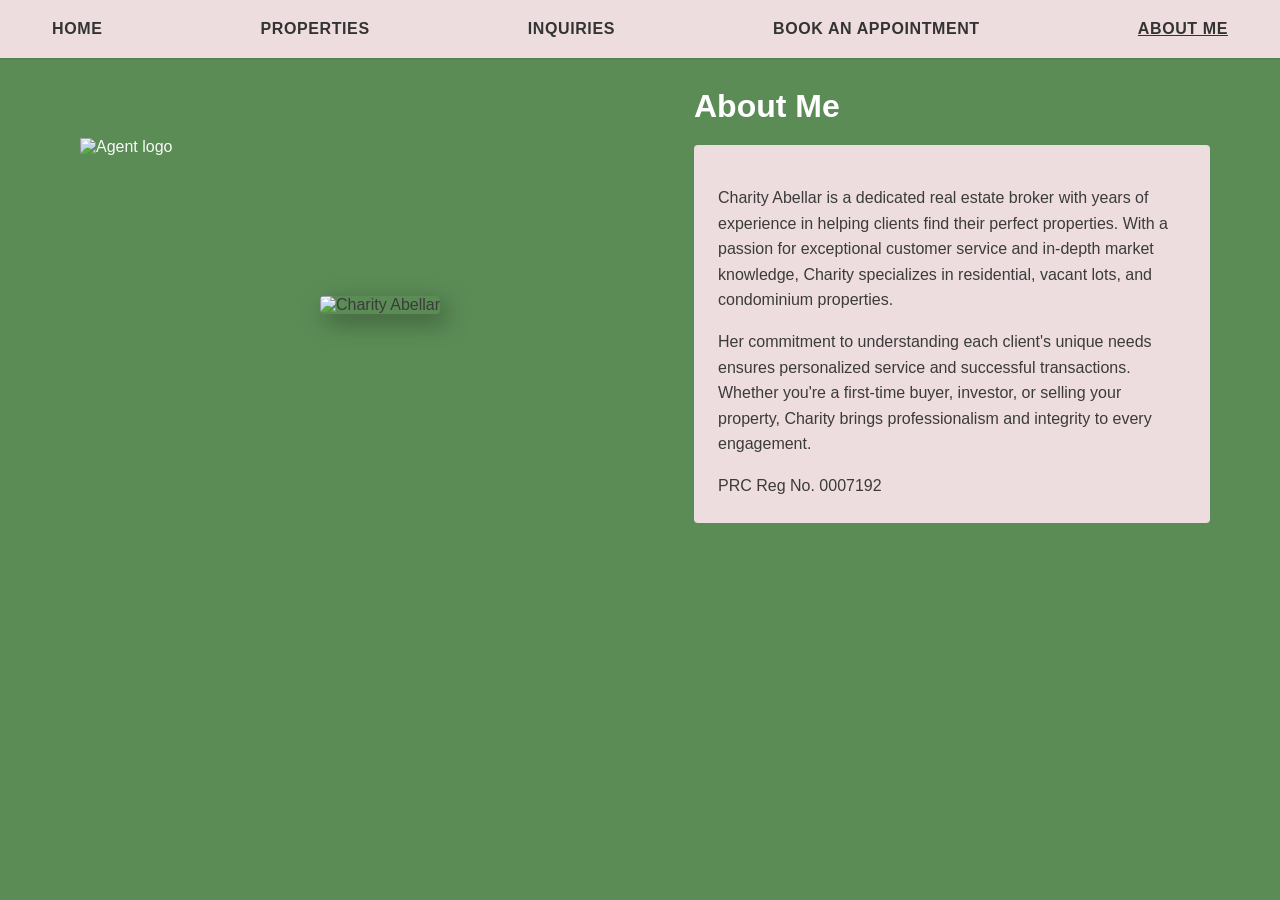
==== pages/about.html @ 585d0371 "Initial wwww" ====
<!DOCTYPE html>
<html lang="en">
<head>
	<meta charset="UTF-8" />
	<meta name="viewport" content="width=device-width, initial-scale=1.0" />
	<title>MKEL3 Properties — About</title>
	<link rel="stylesheet" href="../css/styles.css">
	<style>
		.about-container {
			display: grid;
			grid-template-columns: 1fr 1.5fr;
			gap: 30px;
			align-items: center;
		}

		.about-image {
			position: relative;
		}

		.about-image img {
			width: 100%;
			height: 400px;
			object-fit: cover;
			border-radius: 4px;
			box-shadow: 6px 8px 24px rgba(0,0,0,.35);
		}

		.about-content {
			color: #fff;
		}

		.about-content h2 {
			font-size: 32px;
			font-weight: 700;
			margin: 0 0 20px 0;
		}

		.about-text {
			background: var(--accent);
			padding: 24px;
			border-radius: 4px;
			color: var(--text);
			line-height: 1.6;
		}

		@media (max-width: 900px) {
			.about-container {
				grid-template-columns: 1fr;
			}

			.about-content h2 {
				font-size: 24px;
			}
		}
	</style>
</head>
<body>
	<header class="site-header">
		<nav class="nav">
			<a class="nav-link" href="home.html">HOME</a>
			<a class="nav-link" href="properties.html">PROPERTIES</a>
			<a class="nav-link" href="inquiries.html">INQUIRIES</a>
			<a class="nav-link" href="appointment.html">BOOK AN APPOINTMENT</a>
			<a class="nav-link active" href="about.html">ABOUT ME</a>
		</nav>
	</header>

	<div class="page-wrap">
		<aside class="sidebar">
			<div class="logo">
				<img src="https://i.imgur.com/0KXQbQq.png" alt="Agent logo" />
			</div>
		</aside>

		<main class="content">
			<section class="about-container">
				<!-- Profile Image -->
				<div class="about-image">
					<img src="https://images.unsplash.com/photo-1494790108377-be9c29b29330?w=500&q=60" alt="Charity Abellar" />
				</div>

				<!-- About Content -->
				<div class="about-content">
					<h2>About Me</h2>
					<div class="about-text">
						<p>Charity Abellar is a dedicated real estate broker with years of experience in helping clients find their perfect properties. With a passion for exceptional customer service and in-depth market knowledge, Charity specializes in residential, vacant lots, and condominium properties.</p>
						
						<p style="margin-top: 16px;">Her commitment to understanding each client's unique needs ensures personalized service and successful transactions. Whether you're a first-time buyer, investor, or selling your property, Charity brings professionalism and integrity to every engagement.</p>

						<p style="margin-top: 16px; margin-bottom: 0;">PRC Reg No. 0007192</p>
					</div>
				</div>
			</section>
		</main>
	</div>

	<script src="../js/properties.js"></script>
</body>
</html>
---- css/styles.css ----
/* Basic styles for Properties page - placed in css/styles.css */
:root{
  --accent:#eeddde; /* beige */
  --green:#5b8c56;
  --text:#3b3b3b;
}
*{box-sizing:border-box}
body{margin:0;font-family:Arial, Helvetica, sans-serif;color:var(--text);background:var(--green)}
.site-header{background:var(--accent);box-shadow:0 2px 0 rgba(0,0,0,.06)}
.nav{max-width:1200px;margin:0 auto;padding:20px 12px;display:flex;justify-content:space-between}
.nav-link{color:#333;text-decoration:none;font-weight:700;letter-spacing:.6px}
.nav-link.active{text-decoration:underline}

.page-wrap{max-width:1200px;margin:0 auto;display:flex;gap:30px;padding:30px}
.sidebar{width:220px;padding:10px;color:#fff}
.sidebar .category img{width:100%;display:block;border-radius:6px;box-shadow:4px 6px 18px rgba(0,0,0,.35)}
.cat-label{text-align:center;margin-top:14px;font-style:italic;font-weight:700}
.categories{list-style:none;padding:18px 0;margin:0;color:#fff}
.cat-item{padding:8px 0;border-bottom:1px solid rgba(255,255,255,.08)}
.logo{position:sticky;bottom:20px;margin-top:40px}
.logo img{width:140px;opacity:.95}

.content{flex:1}
.gallery{display:flex;gap:18px;align-items:flex-start}
.featured{flex:2}
.featured img{width:100%;height:380px;object-fit:cover;border-radius:4px;box-shadow:6px 8px 24px rgba(0,0,0,.35)}
.thumbs{flex:1;display:grid;grid-template-columns:1fr 1fr;gap:12px}
.thumbs img{width:100%;height:180px;object-fit:cover;border-radius:4px;cursor:pointer;box-shadow:4px 6px 18px rgba(0,0,0,.25)}

.property-meta{margin-top:18px}
.address{background:var(--accent);padding:18px;border-radius:4px;text-align:center;font-weight:600}
.details{background:var(--accent);padding:24px;margin-top:18px;border-radius:4px;min-height:120px}

.inquire-btn{position:fixed;right:36px;bottom:24px;background:var(--accent);color:var(--text);padding:14px 24px;border-radius:30px;border:4px solid rgba(255,255,255,.14);text-decoration:none;font-weight:700}

/* Lightbox */
.lightbox{position:fixed;inset:0;background:rgba(0,0,0,.8);display:none;align-items:center;justify-content:center;z-index:999}
.lightbox img{max-width:90%;max-height:85%;border-radius:6px}
.lb-close{position:absolute;top:18px;right:22px;background:transparent;color:#fff;border:0;font-size:36px;cursor:pointer}

/* Responsive */
@media (max-width:900px){
  .page-wrap{flex-direction:column;padding:18px}
  .sidebar{width:100%;order:2;display:flex;justify-content:space-between;align-items:center}
  .gallery{flex-direction:column}
  .featured img{height:260px}
  .thumbs{grid-template-columns:repeat(3,1fr)}
  .inquire-btn{right:18px}
}
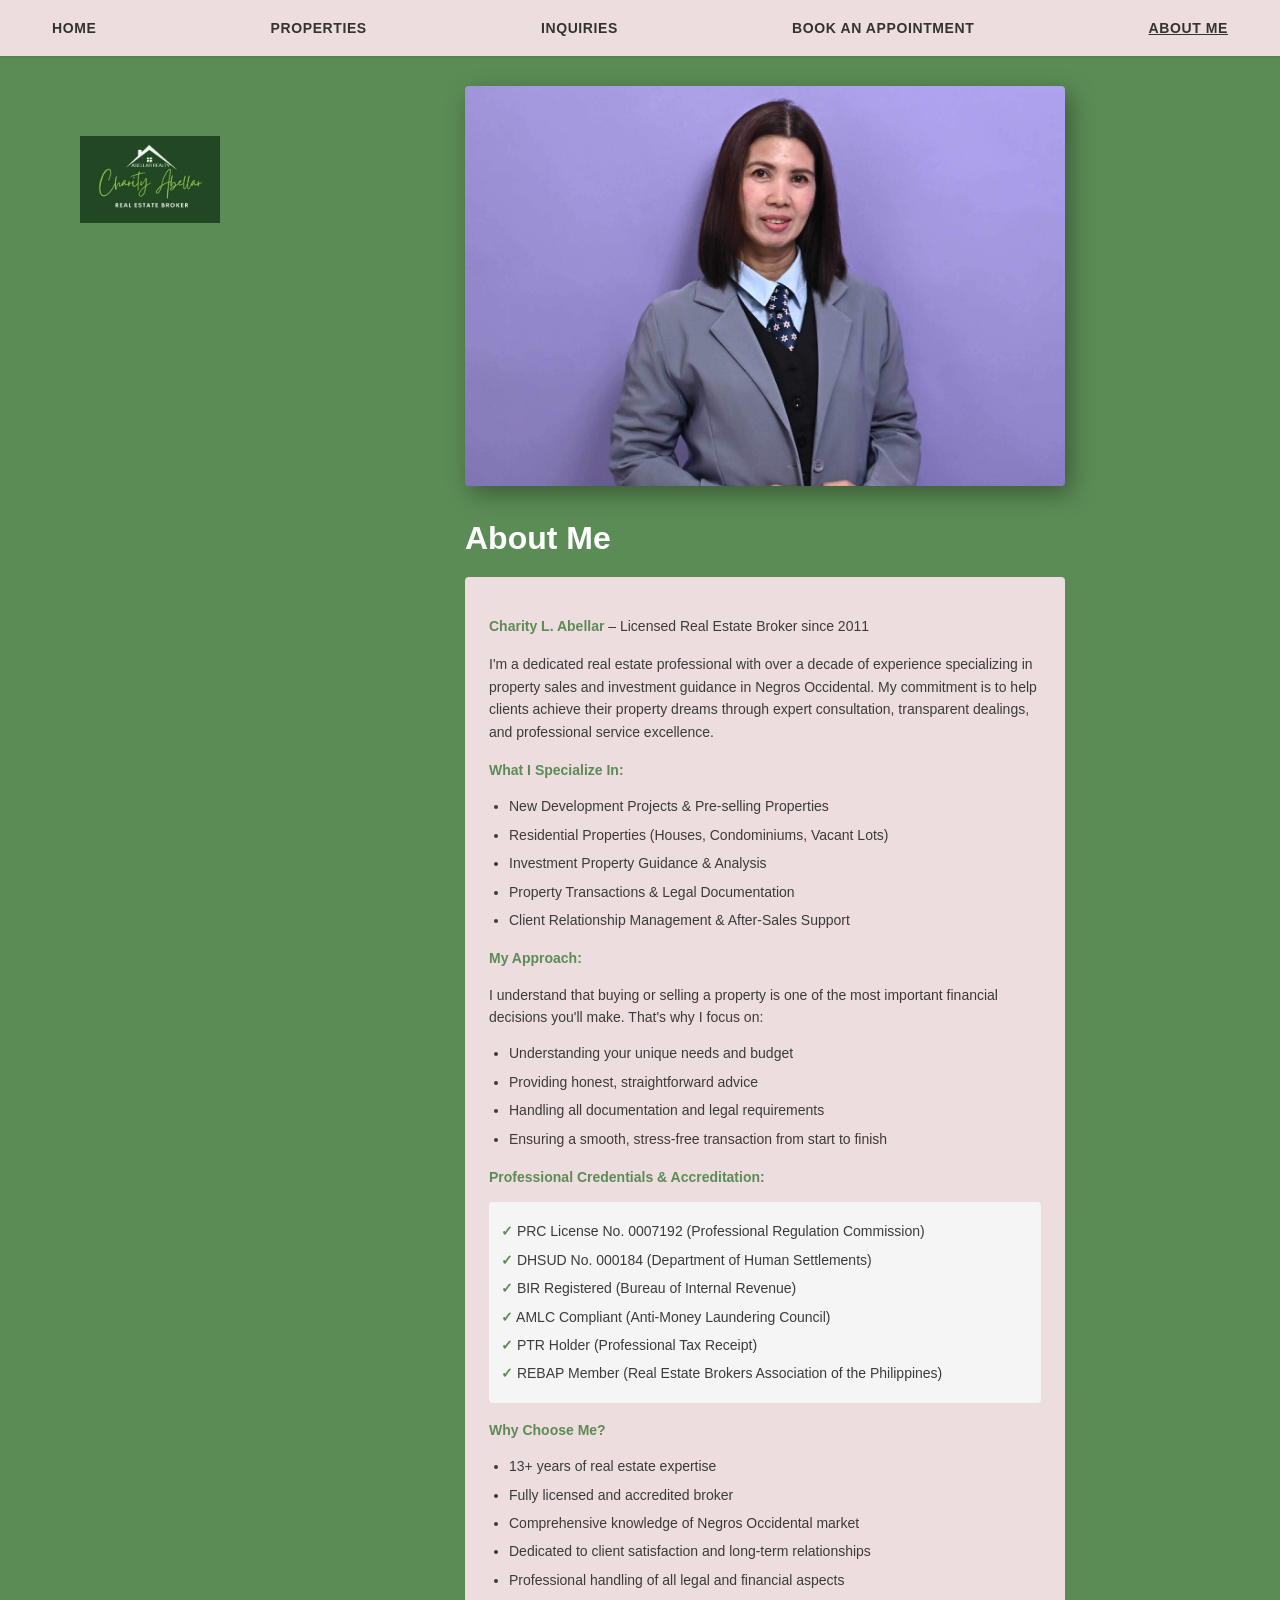
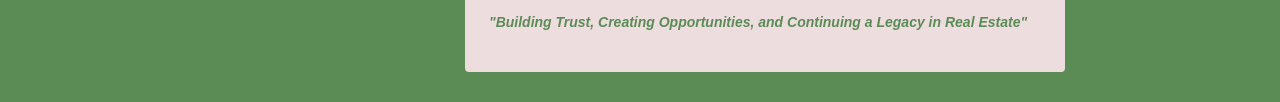
==== commit 44f8cbf4: "update 1" ====
--- a/pages/about.html
+++ b/pages/about.html
@@ -8,13 +8,21 @@
 	<style>
 		.about-container {
 			display: grid;
-			grid-template-columns: 1fr 1.5fr;
+			grid-template-columns: 1fr;
 			gap: 30px;
-			align-items: center;
+			max-width: 600px;
+			margin: 0 auto;
+			align-items: start;
+			justify-items: center;
 		}
 
 		.about-image {
-			position: relative;
+			width: 100%;
+		}
+
+		.about-content {
+			width: 100%;
+			color: #fff;
 		}
 
 		.about-image img {
@@ -23,10 +31,6 @@
 			object-fit: cover;
 			border-radius: 4px;
 			box-shadow: 6px 8px 24px rgba(0,0,0,.35);
-		}
-
-		.about-content {
-			color: #fff;
 		}
 
 		.about-content h2 {
@@ -41,15 +45,67 @@
 			border-radius: 4px;
 			color: var(--text);
 			line-height: 1.6;
+			font-size: 14px;
+		}
+
+		.about-text ul {
+			margin: 10px 0;
+			padding-left: 22px;
+		}
+
+		.about-text ul li {
+			margin-bottom: 6px;
+			color: var(--text);
+		}
+
+		.about-text strong {
+			color: #5b8c56;
+			font-weight: 700;
 		}
 
 		@media (max-width: 900px) {
 			.about-container {
 				grid-template-columns: 1fr;
+				max-width: 100%;
+				gap: 20px;
+			}
+
+			.about-image img {
+				height: 300px;
 			}
 
 			.about-content h2 {
 				font-size: 24px;
+			}
+
+			.about-text {
+				padding: 16px;
+				font-size: 13px;
+			}
+		}
+
+		@media (max-width: 600px) {
+			.about-image img {
+				height: 250px;
+			}
+
+			.about-content h2 {
+				font-size: 20px;
+				margin-bottom: 12px;
+			}
+
+			.about-text {
+				padding: 12px;
+				font-size: 12px;
+			}
+
+			.about-text ul {
+				margin: 8px 0;
+				padding-left: 20px;
+			}
+
+			.about-text p {
+				margin-bottom: 10px;
 			}
 		}
 	</style>
@@ -68,7 +124,7 @@
 	<div class="page-wrap">
 		<aside class="sidebar">
 			<div class="logo">
-				<img src="https://i.imgur.com/0KXQbQq.png" alt="Agent logo" />
+				<img src="../images/logo1.jpg" alt="Agent logo" />
 			</div>
 		</aside>
 
@@ -76,18 +132,57 @@
 			<section class="about-container">
 				<!-- Profile Image -->
 				<div class="about-image">
-					<img src="https://images.unsplash.com/photo-1494790108377-be9c29b29330?w=500&q=60" alt="Charity Abellar" />
+					<img src="../images/profilePicture/Pic2.jpg" alt="Charity Abellar" />
 				</div>
 
 				<!-- About Content -->
 				<div class="about-content">
 					<h2>About Me</h2>
 					<div class="about-text">
-						<p>Charity Abellar is a dedicated real estate broker with years of experience in helping clients find their perfect properties. With a passion for exceptional customer service and in-depth market knowledge, Charity specializes in residential, vacant lots, and condominium properties.</p>
+						<p><strong>Charity L. Abellar</strong> – Licensed Real Estate Broker since 2011</p>
 						
-						<p style="margin-top: 16px;">Her commitment to understanding each client's unique needs ensures personalized service and successful transactions. Whether you're a first-time buyer, investor, or selling your property, Charity brings professionalism and integrity to every engagement.</p>
+						<p style="margin-top: 16px;">I'm a dedicated real estate professional with over a decade of experience specializing in property sales and investment guidance in Negros Occidental. My commitment is to help clients achieve their property dreams through expert consultation, transparent dealings, and professional service excellence.</p>
+						
+						<p style="margin-top: 16px;"><strong>What I Specialize In:</strong></p>
+						<ul style="margin-top: 8px; padding-left: 20px;">
+							<li>New Development Projects & Pre-selling Properties</li>
+							<li>Residential Properties (Houses, Condominiums, Vacant Lots)</li>
+							<li>Investment Property Guidance & Analysis</li>
+							<li>Property Transactions & Legal Documentation</li>
+							<li>Client Relationship Management & After-Sales Support</li>
+						</ul>
 
-						<p style="margin-top: 16px; margin-bottom: 0;">PRC Reg No. 0007192</p>
+						<p style="margin-top: 16px;"><strong>My Approach:</strong></p>
+						<p>I understand that buying or selling a property is one of the most important financial decisions you'll make. That's why I focus on:</p>
+						<ul style="margin-top: 8px; padding-left: 20px;">
+							<li>Understanding your unique needs and budget</li>
+							<li>Providing honest, straightforward advice</li>
+							<li>Handling all documentation and legal requirements</li>
+							<li>Ensuring a smooth, stress-free transaction from start to finish</li>
+						</ul>
+
+						<p style="margin-top: 16px;"><strong>Professional Credentials & Accreditation:</strong></p>
+						<div style="background: #f5f5f5; padding: 12px; border-radius: 4px; margin-top: 12px; font-size: 14px;">
+							<p style="margin: 6px 0;"><strong>✓</strong> PRC License No. 0007192 (Professional Regulation Commission)</p>
+							<p style="margin: 6px 0;"><strong>✓</strong> DHSUD No. 000184 (Department of Human Settlements)</p>
+							<p style="margin: 6px 0;"><strong>✓</strong> BIR Registered (Bureau of Internal Revenue)</p>
+							<p style="margin: 6px 0;"><strong>✓</strong> AMLC Compliant (Anti-Money Laundering Council)</p>
+							<p style="margin: 6px 0;"><strong>✓</strong> PTR Holder (Professional Tax Receipt)</p>
+							<p style="margin: 6px 0;"><strong>✓</strong> REBAP Member (Real Estate Brokers Association of the Philippines)</p>
+						</div>
+
+						<p style="margin-top: 16px;"><strong>Why Choose Me?</strong></p>
+						<ul style="margin-top: 8px; padding-left: 20px;">
+							<li>13+ years of real estate expertise</li>
+							<li>Fully licensed and accredited broker</li>
+							<li>Comprehensive knowledge of Negros Occidental market</li>
+							<li>Dedicated to client satisfaction and long-term relationships</li>
+							<li>Professional handling of all legal and financial aspects</li>
+						</ul>
+
+						<p style="margin-top: 20px; font-style: italic; color: #5b8c56;">
+							<strong>"Building Trust, Creating Opportunities, and Continuing a Legacy in Real Estate"</strong>
+						</p>
 					</div>
 				</div>
 			</section>
--- a/css/styles.css
+++ b/css/styles.css
@@ -7,8 +7,8 @@
 *{box-sizing:border-box}
 body{margin:0;font-family:Arial, Helvetica, sans-serif;color:var(--text);background:var(--green)}
 .site-header{background:var(--accent);box-shadow:0 2px 0 rgba(0,0,0,.06)}
-.nav{max-width:1200px;margin:0 auto;padding:20px 12px;display:flex;justify-content:space-between}
-.nav-link{color:#333;text-decoration:none;font-weight:700;letter-spacing:.6px}
+.nav{max-width:1200px;margin:0 auto;padding:20px 12px;display:flex;justify-content:space-between;flex-wrap:wrap;gap:15px}
+.nav-link{color:#333;text-decoration:none;font-weight:700;letter-spacing:.6px;font-size:14px}
 .nav-link.active{text-decoration:underline}
 
 .page-wrap{max-width:1200px;margin:0 auto;display:flex;gap:30px;padding:30px}
@@ -16,34 +16,163 @@
 .sidebar .category img{width:100%;display:block;border-radius:6px;box-shadow:4px 6px 18px rgba(0,0,0,.35)}
 .cat-label{text-align:center;margin-top:14px;font-style:italic;font-weight:700}
 .categories{list-style:none;padding:18px 0;margin:0;color:#fff}
-.cat-item{padding:8px 0;border-bottom:1px solid rgba(255,255,255,.08)}
+.cat-item{padding:12px 8px;border-bottom:1px solid rgba(255,255,255,.08);cursor:pointer;transition:all 0.3s;border-left:3px solid transparent}
+.cat-item:hover{background:rgba(255,255,255,.05);padding-left:12px}
+.cat-item.active{border-left:3px solid #eeddde;background:rgba(255,255,255,.1);padding-left:12px}
 .logo{position:sticky;bottom:20px;margin-top:40px}
 .logo img{width:140px;opacity:.95}
 
 .content{flex:1}
-.gallery{display:flex;gap:18px;align-items:flex-start}
-.featured{flex:2}
-.featured img{width:100%;height:380px;object-fit:cover;border-radius:4px;box-shadow:6px 8px 24px rgba(0,0,0,.35)}
-.thumbs{flex:1;display:grid;grid-template-columns:1fr 1fr;gap:12px}
-.thumbs img{width:100%;height:180px;object-fit:cover;border-radius:4px;cursor:pointer;box-shadow:4px 6px 18px rgba(0,0,0,.25)}
+
+/* Carousel Styles */
+.carousel-section{display:flex;align-items:center;gap:18px;margin-bottom:30px;position:relative}
+.carousel-container{flex:1;overflow:hidden;border-radius:4px;width:100%}
+.carousel-wrapper{display:flex;transition:transform 0.5s ease-in-out;gap:0;width:100%;min-width:100%}
+.property-item{flex:0 0 100%;text-align:center;position:relative;min-width:100%;overflow:hidden}
+.property-item img{width:100%;height:400px;object-fit:cover;border-radius:4px;box-shadow:6px 8px 24px rgba(0,0,0,.35);display:block}
+.property-label{position:absolute;bottom:20px;left:50%;transform:translateX(-50%);background:rgba(0,0,0,.5);color:#fff;padding:8px 16px;border-radius:4px;font-weight:600;font-style:italic}
+
+.carousel-btn{background:#eeddde;border:none;width:40px;height:40px;border-radius:50%;cursor:pointer;font-size:18px;font-weight:bold;color:#333;transition:all 0.3s;box-shadow:4px 6px 18px rgba(0,0,0,.25)}
+.carousel-btn:hover{background:#fff;transform:scale(1.1)}
+.carousel-prev, .carousel-next{z-index:10}
+.property-item.hidden{display:none}
 
 .property-meta{margin-top:18px}
 .address{background:var(--accent);padding:18px;border-radius:4px;text-align:center;font-weight:600}
 .details{background:var(--accent);padding:24px;margin-top:18px;border-radius:4px;min-height:120px}
 
-.inquire-btn{position:fixed;right:36px;bottom:24px;background:var(--accent);color:var(--text);padding:14px 24px;border-radius:30px;border:4px solid rgba(255,255,255,.14);text-decoration:none;font-weight:700}
+.inquire-btn{position:fixed;right:36px;bottom:24px;background:var(--accent);color:var(--text);padding:14px 24px;border-radius:30px;border:4px solid rgba(255,255,255,.14);text-decoration:none;font-weight:700;display:inline-block;text-align:center}
 
-/* Lightbox */
-.lightbox{position:fixed;inset:0;background:rgba(0,0,0,.8);display:none;align-items:center;justify-content:center;z-index:999}
-.lightbox img{max-width:90%;max-height:85%;border-radius:6px}
-.lb-close{position:absolute;top:18px;right:22px;background:transparent;color:#fff;border:0;font-size:36px;cursor:pointer}
+/* Product Detail Styles */
+.product-detail{position:fixed;inset:0;background:rgba(0,0,0,.6);display:none;align-items:center;justify-content:center;z-index:1000;padding:20px}
+.product-detail.hidden{display:none}
+.product-detail.show{display:flex}
 
-/* Responsive */
+.product-detail > div:not(#closeDetail){background:var(--accent);padding:40px;border-radius:8px;max-width:1000px;width:100%;max-height:90vh;overflow-y:auto;position:relative;box-shadow:0 10px 40px rgba(0,0,0,.5)}
+
+.close-detail{position:absolute;top:15px;right:15px;background:none;border:none;font-size:28px;cursor:pointer;color:var(--text);font-weight:bold;z-index:1001}
+.close-detail:hover{color:var(--green)}
+
+.product-grid{display:grid;grid-template-columns:1fr 1fr;gap:40px;align-items:start}
+.product-images{display:flex;flex-direction:column;gap:15px}
+.main-image{border-radius:8px;overflow:hidden;box-shadow:6px 8px 24px rgba(0,0,0,.35)}
+.main-image img{width:100%;height:500px;object-fit:cover;display:block}
+
+.thumbnail-gallery{display:grid;grid-template-columns:repeat(4,1fr);gap:10px}
+.thumb-img{width:100%;height:100px;object-fit:cover;border-radius:4px;cursor:pointer;border:2px solid transparent;transition:border 0.3s}
+.thumb-img:hover{border-color:var(--green)}
+
+.product-info h1{margin:0 0 20px 0;font-size:32px;color:var(--text)}
+.product-meta-info{background:white;padding:20px;border-radius:6px;margin-bottom:25px;box-shadow:0 2px 8px rgba(0,0,0,.1)}
+.meta-row{display:flex;justify-content:space-between;align-items:center;padding:8px 0;border-bottom:1px solid #eee}
+.meta-row:last-child{border-bottom:none}
+.meta-label{font-weight:700;color:var(--green)}
+.meta-value{font-size:16px;color:var(--text)}
+.stock{font-weight:700;padding:4px 12px;border-radius:4px;background:#d4edda;color:#155724}
+.stock.limited{background:#fff3cd;color:#866000}
+
+.product-description{margin-bottom:25px}
+.product-description h3{margin:0 0 10px 0;color:var(--green);font-size:18px}
+.product-description p{margin:0;line-height:1.6;color:var(--text)}
+
+.product-variations{margin-bottom:25px}
+.product-variations h3{margin:0 0 12px 0;color:var(--green);font-size:18px}
+.variations-list{display:flex;flex-wrap:wrap;gap:10px}
+.variation-tag{background:white;padding:8px 14px;border-radius:20px;border:1px solid var(--green);color:var(--green);font-size:14px;font-weight:600}
+
+.product-actions{margin-top:30px}
+.product-actions .inquire-btn{position:static;right:auto;bottom:auto;width:100%;padding:16px 24px;font-size:16px}
+
+/* Mobile Responsive - Large Tablets */
+@media (max-width:1024px){
+  .page-wrap{padding:20px;gap:20px}
+  .carousel-btn{width:38px;height:38px;font-size:16px}
+  .inquire-btn{right:20px;bottom:20px;padding:12px 20px}
+}
+
+/* Mobile Responsive - Tablets and Small Screens */
 @media (max-width:900px){
-  .page-wrap{flex-direction:column;padding:18px}
-  .sidebar{width:100%;order:2;display:flex;justify-content:space-between;align-items:center}
-  .gallery{flex-direction:column}
-  .featured img{height:260px}
-  .thumbs{grid-template-columns:repeat(3,1fr)}
-  .inquire-btn{right:18px}
+  .site-header{position:sticky;top:0;z-index:999}
+  .nav{padding:12px 8px;gap:8px;justify-content:center;flex-wrap:wrap}
+  .nav-link{font-size:12px}
+  
+  .page-wrap{flex-direction:column;padding:15px;gap:15px}
+  .sidebar{width:100%;order:2;display:flex;justify-content:space-around;align-items:center;flex-wrap:wrap;padding:10px 0}
+  .sidebar .logo{position:relative;bottom:auto;margin-top:10px;width:100%;text-align:center}
+  .sidebar ul.categories{display:flex;gap:8px;padding:8px;border-bottom:none;flex-wrap:wrap;width:100%;justify-content:center}
+  .cat-item{border-bottom:none;border-right:1px solid rgba(255,255,255,.2);padding:8px;font-size:13px}
+  .cat-item:last-child{border-right:none}
+  
+  .carousel-section{flex-direction:column;gap:10px}
+  .property-item img{height:250px}
+  .carousel-btn{width:32px;height:32px;font-size:14px}
+  
+  .product-detail > div:not(#closeDetail){padding:20px;max-width:95vw}
+  .product-grid{grid-template-columns:1fr;gap:20px}
+  .main-image img{height:300px}
+  .thumbnail-gallery{grid-template-columns:repeat(3,1fr);gap:8px}
+  .product-info h1{font-size:22px}
+  .product-actions .inquire-btn{padding:14px 20px;font-size:14px}
+  
+  .inquire-btn{right:15px;bottom:15px;padding:12px 18px;font-size:13px}
 }
+
+/* Mobile Responsive - Small Phones */
+@media (max-width:600px){
+  body{font-size:13px}
+  .site-header{padding:0}
+  .nav{padding:10px 6px;gap:6px;justify-content:space-around}
+  .nav-link{font-size:11px;letter-spacing:.3px}
+  
+  .page-wrap{flex-direction:column;padding:10px;gap:10px}
+  .sidebar{width:100%;order:2;display:flex;justify-content:space-around;align-items:center;flex-direction:column;padding:8px}
+  .sidebar .logo{margin-top:8px}
+  .sidebar .logo img{width:100px}
+  .sidebar ul.categories{gap:6px;padding:6px}
+  .cat-item{padding:6px;font-size:11px;border-bottom:1px solid rgba(255,255,255,.1)}
+  .cat-item:last-child{border-bottom:1px solid rgba(255,255,255,.1)}
+  
+  .content{padding:0}
+  .carousel-section{gap:8px}
+  .property-item img{height:200px}
+  .carousel-btn{width:28px;height:28px;font-size:12px;min-width:28px;min-height:28px}
+  .property-label{padding:4px 8px;font-size:11px;bottom:10px}
+  
+  .property-meta{margin-top:10px}
+  .address{padding:12px;font-size:13px}
+  .details{padding:12px;font-size:12px}
+  
+  .product-detail > div:not(#closeDetail){padding:15px;border-radius:6px}
+  .close-detail{font-size:24px;top:10px;right:10px}
+  .product-grid{gap:15px}
+  .main-image img{height:200px}
+  .thumbnail-gallery{grid-template-columns:repeat(2,1fr);gap:6px}
+  .product-info h1{font-size:18px;margin-bottom:12px}
+  .product-meta-info{padding:12px;margin-bottom:15px}
+  .meta-row{padding:6px 0;font-size:12px}
+  .product-description h3{font-size:14px;margin-bottom:6px}
+  .product-description p{font-size:12px}
+  .product-variations h3{font-size:14px}
+  .variation-tag{font-size:11px;padding:6px 10px}
+  .product-actions{margin-top:15px}
+  .product-actions .inquire-btn{padding:12px 16px;font-size:12px}
+  
+  .inquire-btn{right:10px;bottom:10px;padding:10px 14px;font-size:11px}
+}
+
+/* Extra Small Phones */
+@media (max-width:400px){
+  .nav{gap:4px}
+  .nav-link{font-size:10px}
+  
+  .sidebar ul.categories{gap:4px;padding:4px}
+  .sidebar .logo img{width:80px}
+  
+  .carousel-btn{width:26px;height:26px;font-size:11px}
+  .property-item img{height:180px}
+  
+  .product-detail > div:not(#closeDetail){padding:12px;max-height:95vh}
+  .main-image img{height:150px}
+  .thumbnail-gallery{grid-template-columns:repeat(2,1fr);gap:5px}
+  .product-info h1{font-size:16px}
+}
